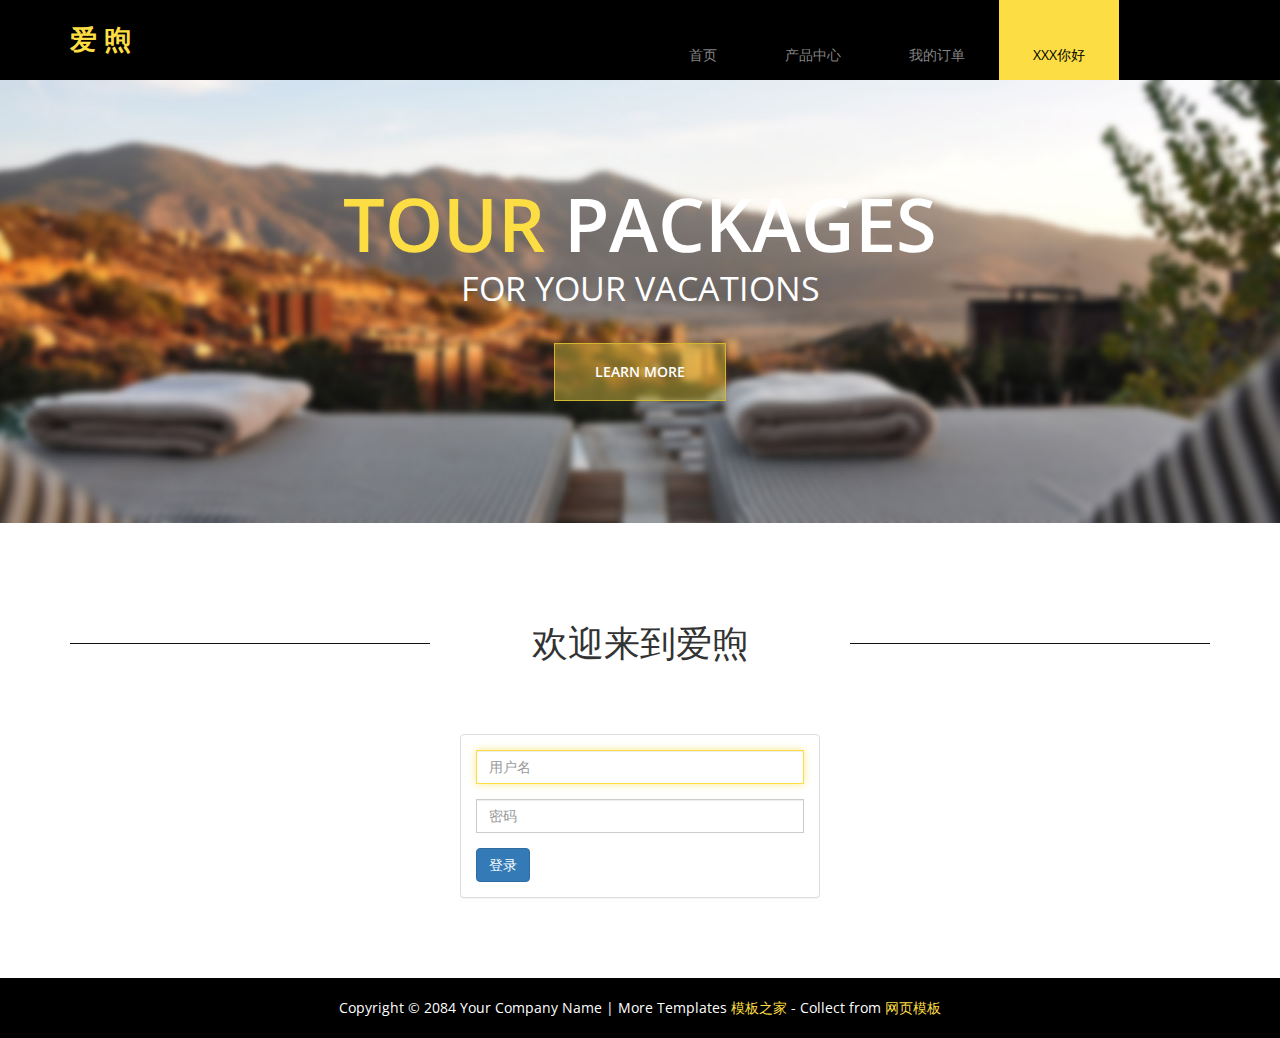
==== about.html @ 27cf856e "first blood" ====
<!DOCTYPE html>
<html lang="en">
<head>
  <meta charset="utf-8">
  <meta http-equiv="X-UA-Compatible" content="IE=edge">
  <meta name="viewport" content="width=device-width, initial-scale=1">
  <title>爱 煦 - 我的</title>
<!--
Holiday Template
http://www.templatemo.com/tm-475-holiday
-->
  <link href='http://fonts.useso.com/css?family=Open+Sans:400,300,400italic,600,700' rel='stylesheet' type='text/css'>
  <link href="css/font-awesome.min.css" rel="stylesheet">
  <link href="css/bootstrap.min.css" rel="stylesheet">
  <link href="css/bootstrap-datetimepicker.min.css" rel="stylesheet">  
  <link href="css/flexslider.css" rel="stylesheet">
  <link href="css/templatemo-style.css" rel="stylesheet">

  <!-- HTML5 shim and Respond.js for IE8 support of HTML5 elements and media queries -->
  <!-- WARNING: Respond.js doesn't work if you view the page via file:// -->
    <!--[if lt IE 9]>
    <script src="https://oss.maxcdn.com/html5shiv/3.7.2/html5shiv.min.js"></script>
    <script src="https://oss.maxcdn.com/respond/1.4.2/respond.min.js"></script>
    <![endif]-->

  </head>
  <body class="tm-gray-bg">
  	<!-- Header -->
  	<div class="tm-header">
  		<div class="container">
  			<div class="row">
  				<div class="col-lg-6 col-md-4 col-sm-3 tm-site-name-container">
  					<a href="#" class="tm-site-name">爱 煦</a>	
  				</div>
	  			<div class="col-lg-6 col-md-8 col-sm-9">
	  				<div class="mobile-menu-icon">
		              <i class="fa fa-bars"></i>
		            </div>
	  				<nav class="tm-nav">
						<ul>
							<li><a href="index.html">首页</a></li>
							<li><a href="tours.html">产品中心</a></li>
							<li><a href="contact.html">我的订单</a></li>
							<li><a href="about.html" class="active">XXX你好</a></li>
						</ul>
					</nav>		
	  			</div>				
  			</div>
  		</div>	  	
  	</div>
	
	<!-- Banner -->
	<section class="tm-banner">
		<!-- Flexslider -->
		<div class="flexslider flexslider-banner">
		  <ul class="slides">
		    <li>
			    <div class="tm-banner-inner">
					<h1 class="tm-banner-title"><span class="tm-yellow-text">Tour</span> Packages</h1>
					<p class="tm-banner-subtitle">For Your Vacations</p>
					<a href="#more" class="tm-banner-link">Learn More</a>	
				</div>
		      <img src="img/banner-3.jpg" />
		    </li>
		    <li>
			    <div class="tm-banner-inner">
					<h1 class="tm-banner-title">Lorem <span class="tm-yellow-text">Ipsum</span> Dolor</h1>
					<p class="tm-banner-subtitle">Wonderful Destinations</p>
					<a href="#more" class="tm-banner-link">Learn More</a>	
				</div>
		      <img src="img/banner-2.jpg" />
		    </li>
		    <li>
			    <div class="tm-banner-inner">
					<h1 class="tm-banner-title">Proin <span class="tm-yellow-text">Gravida</span> Nibhvell</h1>
					<p class="tm-banner-subtitle">Velit Auctor</p>
					<a href="#more" class="tm-banner-link">Learn More</a>	
				</div>
		      <img src="img/banner-1.jpg" />
		    </li>
		  </ul>
		</div>		
	</section>
	
	<!-- white bg -->
	<section class="tm-white-bg section-padding-bottom" id="more">
		<div class="container">
			<div class="row">
				<div class="tm-section-header section-margin-top">
					<div class="col-lg-4 col-md-3 col-sm-3"><hr></div>
					<div class="col-lg-4 col-md-6 col-sm-6"><h2 class="tm-section-title">欢迎来到爱煦</h2></div>
					<div class="col-lg-4 col-md-3 col-sm-3"><hr></div>	
				</div>				
			</div>
			
			<div class="row">
			<div class="col-xs-10 col-xs-offset-1 col-sm-8 col-sm-offset-2 col-md-4 col-md-offset-4">
				<div class="login-panel panel panel-default">
					<div class="panel-body">
						<fieldset>
							<div class="form-group">
								<input class="form-control" placeholder="用户名" id="username" type="username" autofocus="">
								<span style="color: red;" id="usernameMsg"></span>
							</div>
							<div class="form-group">
								<input class="form-control" placeholder="密码" id="password" type="password" value="">
								<span style="color: red;" id="passwordMsg"></span>
							</div>
							<button class="btn btn-primary" id="login">登录</button>
						</fieldset>
					</div>
				</div>
			</div>
			<!-- /.col-->
		</div>		
		</div>
	</section>
	<footer class="tm-black-bg">
		<div class="container">
			<div class="row">
				<p class="tm-copyright-text">Copyright &copy; 2084 Your Company Name 
                
                | More Templates <a href="http://www.cssmoban.com/" target="_blank" title="模板之家">模板之家</a> - Collect from <a href="http://www.cssmoban.com/" title="网页模板" target="_blank">网页模板</a></p>
			</div>
		</div>		
	</footer>
	<script type="text/javascript" src="js/jquery-1.11.2.min.js"></script>      		<!-- jQuery -->
  	<script type="text/javascript" src="js/bootstrap.min.js"></script>					<!-- bootstrap js -->
  	<script type="text/javascript" src="js/jquery.flexslider-min.js"></script>			<!-- flexslider js -->
  	<script type="text/javascript" src="js/templatemo-script.js"></script>      		<!-- Templatemo Script -->
	<script>
		$(function() {

			// https://css-tricks.com/snippets/jquery/smooth-scrolling/
		  	$('a[href*=#]:not([href=#])').click(function() {
			    if (location.pathname.replace(/^\//,'') == this.pathname.replace(/^\//,'') && location.hostname == this.hostname) {
			      var target = $(this.hash);
			      target = target.length ? target : $('[name=' + this.hash.slice(1) +']');
			      if (target.length) {
			        $('html,body').animate({
			          scrollTop: target.offset().top
			        }, 1000);
			        return false;
			      }
			    }
		  	});		  	
		});
		$(window).load(function(){
			// Flexsliders
		  	$('.flexslider.flexslider-banner').flexslider({
			    controlNav: false
		    });
		  	$('.flexslider').flexslider({
		    	animation: "slide",
		    	directionNav: false,
		    	slideshow: false
		  	});
		});

		var storage = window.localStorage;
			var token = storage.token;
			if(token != undefined && token != "null") {
				location.href = "index.html";
			}

			
			$("#login").click(function() {
				var username = $("#username").val();
				if(username.length == 0) {
					$("#usernameMsg").html("用户名不能为空");
					return;
				}
				$("#usernameMsg").html("");
				var pwd = $("#password").val();
				if(pwd.length == 0) {
					$("#passwordMsg").html("密码不能为空");
					return;
				}
				$("#passwordMsg").html("");

				$.ajax({
					type: "post",
					url: "http://localhost:8080/manager/common/login",
					async: false,
					contentType: "application/json",
					data: JSON.stringify({
						'name': username,
						'password': pwd
					}),
					success: function(data) {
						if(data.code == 200 && data.data.token != null) {
							storage.token = data.data.token;
							storage.name = data.data.loginName;
							location.href = "index.html";
						} else {
							alert("用户名或者密码不正确");
						}
					},
					error: function(data) {
						if(data.status == 401) {
							//重新登录
							location.href = "login.html";
						} else {}
					}
				});
			})
	</script>
 </body>
 </html>
---- css/templatemo-style.css ----
/* CSS Resets */ 
ul,p {
	margin: 0; 
	padding: 0;
}
h1,h2,h3 {
	margin: 0;
	padding: 0;
}
h1,h2,h3,a,p { font-family: 'Open Sans', sans-serif; }
a:hover,
a:focus {
	text-decoration: none;
}

/* Header & Nav */
body { overflow-x: hidden; }
.tm-header {
	background: #000000;
	height: 80px;
	position: relative;
	z-index: 100;
}
.tm-site-name-container { padding-top: 20px; }
.tm-site-name {
	color: #FCDD44;
	font-size: 27px;
	font-weight: 600;
	text-transform: uppercase;
}
.tm-site-name:hover,
.tm-site-name:focus {
	color: #FF720B;
}
.mobile-menu-icon { display: none; }
.tm-nav {
	display: block;
	overflow: hidden;
}
.tm-nav li {
	list-style: none;
	float: left;
}
.tm-nav li a {
	color: #838383;
	display: block;
	padding: 45px 34px 15px 34px;
	text-transform: uppercase;
	transition: all 0.3s ease;
}
.tm-nav li a.active,
.tm-nav li a:focus,
.tm-nav li a:hover {
	background: #FCDD44;
	color: #000;
}

/* Banner */
.tm-banner-inner {
    height: auto;
    margin: auto;
    position: absolute;
    top: -20px;
    left: 0px;
    bottom: 0px;
    right: 0px;
    display: -webkit-flex;
    display: -ms-flexbox;
    display: flex;
    -webkit-flex-direction: column;
        -ms-flex-direction: column;
            flex-direction: column;
    -webkit-align-items: center;
        -ms-flex-align: center;
            align-items: center;
    -webkit-justify-content: center;
        -ms-flex-pack: center;
            justify-content: center;
}
.tm-banner-title,
.tm-banner-subtitle,
.tm-banner-link {
	text-transform: uppercase;
}
.tm-banner-title,
.tm-banner-subtitle {
	color: white;
}
.tm-banner-title {	
	font-size: 74px;
	font-weight: 600;
}
.tm-banner-subtitle { font-size: 34px; }
.tm-yellow-text { color: #FCDD44; }
.tm-banner-link {
	background: rgba(252, 221, 68, 0.39) none repeat scroll 0% 0%;
	border: 1px solid #D2B731;
	color: #FFF;
	font-weight: 600;
	display: inline-block;
	padding: 18px 40px;
	margin-top: 30px;
	transition: all 0.3s ease;
}
.tm-banner-link:hover,
.tm-banner-link:focus {
	background: rgba(252, 221, 68, 1);
	color: #000;
}
.flexslider.flexslider-banner {
	max-width: 100%;
	height: 100%;
	z-index: 0;
}
.flexslider.flexslider-banner .slides > li {
	text-align: center;
}
.flexslider.flexslider-banner .flex-direction-nav a:before {
	color: #FCDD44;
}
.flex-direction-nav a {
	height: 50px;
}


.copyrights{
	text-indent:-9999px;
	height:0;
	line-height:0;
	font-size:0;
	overflow:hidden;
}

/* Section 1, index.html */
.tm-gray-bg { background-color: #E5E5E5; }
.tm-home-section-1 {
	position: relative;
	top: -50px;
}
.form-control {	border-radius: 0; }
.form-control:focus {
	border-color: #FCDD44;
	box-shadow: 0px 1px 1px rgba(0, 0, 0, 0.075) inset, 0px 0px 8px rgba(252, 221, 68, 0.6);
}
.tm-yellow-gradient-bg {
	/* Permalink - use to edit and share this gradient: http://colorzilla.com/gradient-editor/#f5d11d+0,f3d10e+1,efcf1c+2,fccd0d+4,f7ca0d+5,f9cb1e+6,f7cb10+7,f8cc14+8,f0c40c+54,edc50c+55,e9c108+71,ecc008+78,e6be06+91,e9bd06+93,e8bc06+100 */
	background: #f5d11d; /* Old browsers */ /* FF3.6+ */ /* Chrome,Safari4+ */ /* Chrome10+,Safari5.1+ */ /* Opera 11.10+ */ /* IE10+ */
	background: linear-gradient(to bottom,  #f5d11d 0%,#f3d10e 1%,#efcf1c 2%,#fccd0d 4%,#f7ca0d 5%,#f9cb1e 6%,#f7cb10 7%,#f8cc14 8%,#f0c40c 54%,#edc50c 55%,#e9c108 71%,#ecc008 78%,#e6be06 91%,#e9bd06 93%,#e8bc06 100%); /* W3C */
	filter: progid:DXImageTransform.Microsoft.gradient( startColorstr='#f5d11d', endColorstr='#e8bc06',GradientType=0 ); /* IE6-9 */
}
.tm-green-gradient-bg {
	/* Permalink - use to edit and share this gradient: http://colorzilla.com/gradient-editor/#2ec66b+0,2dc970+1,2ac96c+2,2bc76e+4,2bc869+5,2ac871+6,29c86c+7,28c76b+15,2bc76c+16,21bb61+73,1eb860+100 */
	background: #2ec66b; /* Old browsers */ /* FF3.6+ */ /* Chrome,Safari4+ */ /* Chrome10+,Safari5.1+ */ /* Opera 11.10+ */ /* IE10+ */
	background: linear-gradient(to bottom,  #2ec66b 0%,#2dc970 1%,#2ac96c 2%,#2bc76e 4%,#2bc869 5%,#2ac871 6%,#29c86c 7%,#28c76b 15%,#2bc76c 16%,#21bb61 73%,#1eb860 100%); /* W3C */
	filter: progid:DXImageTransform.Microsoft.gradient( startColorstr='#2ec66b', endColorstr='#1eb860',GradientType=0 ); /* IE6-9 */
}
.tm-red-gradient-bg {
	/* Permalink - use to edit and share this gradient: http://colorzilla.com/gradient-editor/#e97262+0,ef6865+1,ed6c5f+2,f07162+4,f17062+5,eb6f67+6,ec6c5f+7,ec6b5e+18,eb5d4f+56,e95242+100 */
	background: #e97262; /* Old browsers */ /* FF3.6+ */ /* Chrome,Safari4+ */ /* Chrome10+,Safari5.1+ */ /* Opera 11.10+ */ /* IE10+ */
	background: linear-gradient(to bottom,  #e97262 0%,#ef6865 1%,#ed6c5f 2%,#f07162 4%,#f17062 5%,#eb6f67 6%,#ec6c5f 7%,#ec6b5e 18%,#eb5d4f 56%,#e95242 100%); /* W3C */
	filter: progid:DXImageTransform.Microsoft.gradient( startColorstr='#e97262', endColorstr='#e95242',GradientType=0 ); /* IE6-9 */
}
.tm-yellow-gradient-bg,
.tm-green-gradient-bg,
.tm-red-gradient-bg {
	display: -webkit-flex;
	display: -ms-flexbox;
	display: flex;
	-webkit-align-items: center;
	    -ms-flex-align: center;
	        align-items: center;
	height: 88px;
}
.tm-city-price-container {
	padding: 30px 0;
	font-size: 16px;
	color: white;
	text-transform: uppercase;
	-webkit-justify-content: space-around;
	    -ms-flex-pack: distribute;
	        justify-content: space-around;
}
.tm-city-price-container:hover { font-weight: 600; }
.tm-yellow-btn {
	width: 130px;
	height: 40px;
	background-color: #F5D338;
	border: medium none;
	color: #5C4905;
	font-size: 12px;
	margin: 24px auto;
	text-transform: uppercase;
	box-shadow: 0px 0px 1px 0px rgba(0, 0, 0, 0.3);
}
.tm-yellow-btn:hover,
.tm-yellow-btn:focus {
	background-color: #F9E58B;
}
.tm-yellow-table-btn {
	width: 70px;
	height: 40px;
	background-color: #F5D338;
	border: medium none;
	color: #5C4905;
	font-size: 12px;
	margin: 24px auto;
	text-transform: uppercase;
	box-shadow: 0px 0px 1px 0px rgba(0, 0, 0, 0.3);
}
.tm-yellow-table-btn:hover,
.tm-yellow-table-btn:focus {
	background-color: #F9E58B;
}
.tm-form-inner { padding: 35px 30px 5px; }

/*http://cssdeck.com/labs/different-css3-box-shadows-effects*/
/*==================================================
 * Effect 2
 * ===============================================*/
.effect2
{
  position: relative;
}
.effect2:before, .effect2:after
{
  z-index: -1;
  position: absolute;
  content: "";
  bottom: 15px;
  left: 10px;
  width: 50%;
  top: 80%;
  max-width:160px;
  background: #777;
  box-shadow: 0 15px 10px #777;
  -webkit-transform: rotate(-3deg);
  transform: rotate(-3deg);
}
.effect2:after
{
  -webkit-transform: rotate(3deg);
  transform: rotate(3deg);
  right: 10px;
  left: auto;
}
.tm-white-bg {
	background-color: #fff;
}
.tm-home-box-1 {
	width: 346px;
	height: 436px;
}
.tm-home-box-1-center {
	margin: 0 auto;
}
.tm-home-box-1-right,
.tm-home-box-2-right {
	margin-left: auto;
}
.input-group-addon { border-radius: 0; }
#hotelCarTabs {
	border-bottom: none;
	height: 52px;
}
#hotelCarTabs li {
	width: 50%;
	height: 100%;
}
#hotelCarTabs > li > a {
	margin-right: 0;
	padding-top: 15px;
	padding-bottom: 15px;
	text-align: center;
	text-transform: uppercase;
	background: transparent linear-gradient(to bottom, #F5D11D 0%, #F3D10E 1%, #EFCF1C 2%, #FCCD0D 4%, #F7CA0D 5%, #F9CB1E 6%, #F7CB10 7%, #F8CC14 8%, #F0C40C 54%, #EDC50C 55%, #E9C108 71%, #ECC008 78%, #E6BE06 91%, #E9BD06 93%, #E8BC06 100%) repeat scroll 0% 0%;
	border: none;
	border-radius: 0;
	color: #5C4905;
	font-weight: 600;
}
#hotelCarTabs > li > a:hover,
#hotelCarTabs > li > a:focus {
	border: none;
	background: #F9E58B;
}
#hotelCarTabs > li.active > a, 
#hotelCarTabs > li.active > a:focus, 
#hotelCarTabs > li.active > a:hover
{
	background: transparent;
	border: none;	
}
/* Footer */
.tm-black-bg { background-color: #000; }
.tm-copyright-text {
	color: white;
	text-align: center;
	padding-top: 20px;
	padding-bottom: 20px;
}
.tm-copyright-text a {
	color: #FCDD44;
}

.tm-copyright-text a:hover {
	color: white;
}

.hotel-search-form .form-group { margin-bottom: 30px; }

/*Section 2, index.html */
.section-margin-top { margin-top: 100px; }
hr { border-top: 1px solid #111010; }
.tm-section-header {
	margin-bottom: 70px;
	overflow: hidden;
}
.tm-section-title {
	text-align: center;
	text-transform: uppercase;
	font-size: 36px;
	font-weight: 300;
}
.tm-home-box-2 {
	background-color: white;
	max-width: 254px;
}
.tm-home-box-2 h3 {
	font-size: 14px;
	padding: 30px 25px;
	text-transform: uppercase;
}
.tm-date {
	color: #c3c3c3;
	padding: 10px 25px;
	text-transform: uppercase;
}
.tm-home-box-2-container {
	border-top: 1px solid #DDD;
	overflow: hidden;
}
.tm-home-box-2-link {
	display: inline-block;
	height: 100%;
	color: black;	
	transition: all 0.3s ease;
	text-align: center;
}
.tm-home-box-2-link:hover,
.tm-home-box-2-link:focus {
	color: #FCDD44;
}
.border-left { border-left: 1px solid #DDD; }
.border-right {	border-right: 1px solid #DDD; }
.tm-home-box-2-icon {
	padding: 20px;
	width: 60px;
	height: 60px;
	font-size: 1.4em;
}
.tm-home-box-2-description {
	display: inline-block;
	text-align: center;
	text-transform: uppercase;
	width: 125px;
	padding-bottom: 18px;
}
.tm-home-box-2-description.box-3 { width: 175px; }
.home-description {
	margin: 50px auto;
	padding: 0 30px;
	text-align: center;
}

.tm-home-box-3 {
	margin-bottom: 50px;
	max-width: 555px;
	overflow: hidden;
}
.tm-home-box-3-img-container { float: left; }
.tm-home-box-3-info {
    height: 225px;
    max-width: 305px;
    float: right;
    border: 1px solid #CCC;
	border-left: none;
}
.tm-home-box-3-description { padding: 40px 30px 44px; }
.section-padding-bottom { padding-bottom: 60px; }

/* Tours */
.tm-tours-box-1 {
	width: 100%;
	max-width: 532px;
	margin-bottom: 50px;
}
.tm-tours-box-1-info {
	background: white;
	padding: 40px;
	overflow: hidden;
}
.tm-tours-box-1-info-left,
.tm-tours-box-1-info-right {
	float: left;
	width: 50%;
}
.tm-tours-box-1-info-left {
	border-right: 1px solid #B1B1B1;
	padding-right: 30px;
}
.tm-tours-box-1-info-right { padding-left: 30px; }
.margin-bottom-20 { margin-bottom: 20px; }
.margin-bottom-30 { margin-bottom: 30px; }
.gray-text { color: #B1B1B1; }
.tours-1-description { line-height: 1.8; }
.tm-tours-box-1-link { overflow: hidden }
.tm-tours-box-1-link-left { 
	background-color: #1CA7C8;
	padding: 20px 30px;
	float: left;
	width: 75%;
	text-transform: uppercase;
}
.tm-tours-box-1-link-right {
	float: left;
	background-color: #1687A6;
	font-weight: 600;
	font-size: 18px;
	display: block;
	padding: 17px 30px;
	width: 25%;
	transition: all 0.3s;
	text-align: center;
}
.tm-tours-box-1-link-right:hover,
.tm-tours-box-1-link-right:focus {
	color: white;
	background-color: #1D98B9;
}
.tm-tours-box-1-link-left,
.tm-tours-box-1-link-right {
	color: white;
	height: 60px;
}
.tm-tours-box-2 {
	max-width: 254px;
	width: 100%;
}
.tm-tours-box-2-info h3 {
	font-size: 14px;
	text-transform: uppercase;
	padding-bottom: 20px;
	border-bottom: 1px solid #b1b1b1;
}
.tm-tours-box-2-info {
    padding: 20px;
    border-left: 1px solid #E4E4E4;
    border-right: 1px solid #E4E4E4;
}
.tm-tours-box-2-link {
	display: block;
	padding-top: 20px;
	padding-bottom: 20px;
	text-align: center;
	background-color: #8C8C8C;
	color: white;
	text-transform: uppercase;
	transition: all 0.3s ease;
}
.tm-tours-box-2-link:hover,
.tm-tours-box-2-link:focus {
	color: white;
	background-color: #E8BA0F;
}

.margin-bottom-15 { margin-bottom: 15px; }
.margin-bottom-5 { margin-bottom: 5px; }

/* About */
.about-section { margin-top: 150px; }
.tm-about-box-1 {
	background-color: white;
	width: 255px;
	height: 380px;
	padding: 30px;
	text-align: center;
}
.tm-about-box-1-img {
	display: block;
	margin: 0 auto 30px;
	border-radius: 50%;
	border: 5px solid #d4d4d4;
	transition: all 0.3s ease;
}
.tm-about-box-1-img:hover,
.tm-about-box-1-img:focus {
	border: 5px solid #E8BA0F;	
}
.tm-about-box-1-title {
	font-size: 17px;
	font-style: italic;
	text-transform: uppercase;
	margin-bottom: 15px;
}
.tm-about-box-1-title span {
	font-size: 14px;
	font-style: normal;
	text-transform: none;
}
.tm-social-icon {
	color: #B1B1B1;
	font-size: 18px;
	padding: 0 10px;
}
.tm-social-icon:hover {	color: #E8BA0F; }
.tm-testimonials-box {
	width: 272px;
	height: 530px;
	background-color: #E8BA0F;
	float: left;
}
.tm-testimonials-title {
	background-color: rgb(96, 104, 116);
	color: white;
	padding: 20px;
	text-align: center;
	text-transform: uppercase;
	font-weight: 300;
}
.tm-testimonials-content {
	padding: 30px;
	text-align: center;
	font-style: italic;
}
.tm-testimonial {
	padding-top: 20px;
	padding-bottom: 15px;
}
.tm-what-we-do-right {
	float: right;
	margin-left: 30px;
	max-width: 820px;
	width: 100%;
}
.tm-about-box-2 { overflow: hidden; }
.tm-about-box-2-img,
.tm-about-box-2-text {
	float: left;
}
.tm-about-box-2-text {
	margin-left: 40px;
	max-width: 440px;
	width: 100%;
}
.tm-about-box-2-title {
	text-transform: uppercase;
	text-align: left;
	margin-bottom: 30px;
}
.tm-about-box-2-description {
	text-align: left;
	margin-bottom: 20px;
}
.tm-about-box-2-footer {
	border-top: 1px solid #ddd;
	border-bottom: 1px solid #ddd;
	text-align: right;
	text-transform: uppercase;
	padding-top: 10px;
	padding-bottom: 10px;
}

/* Flexslider */
.flex-caption,
.flexslider.flexslider .slides img {
	float: left;
}
.flex-caption {
  width: 572px;
  padding: 40px;
  left: 0;
  bottom: 0;
  font-size: 14px;
  line-height: 18px;
}
.flexslider.flexslider-banner .slides img { 
	display: block;
	width: 100%; 
}
.flexslider {
	border: none;
	border-radius: 0;
	margin: 0 auto;	
	width: 100%;
}
.flexslider.flexslider-about {
	max-width: 1100px;
}
.flexslider.flexslider-about img {
	max-width: 528px;
}
.slider-title {
	font-style: italic;
	font-weight: 600;
	margin-bottom: 25px;
	text-transform: uppercase;
}
.slider-subtitle {
	font-size: 18px;
	margin-bottom: 30px;
	text-align: left;
}
.slider-description {
	color: #B1B1B1;
	line-height: 1.6;
	margin-bottom: 40px;
	text-align: justify;
}
.slider-social { text-align: right; }

/* Contact */
.tm-contact-box-1 {
	background-color: #F4F4F4;
	padding: 40px;
}
.contact-image { 
	float: left; 
	widthh: 100%;
	max-width: 494px;
}
.contact-text {
	float: left;
	margin-left: 40px;
	max-width: 550px;
	width: 100%;
}
.effect2-contact::before, 
.effect2-contact::after {
	max-width: 550px;
}
#google-map {
	height: 335px;
	width: 100%;
}
.tm-submit-btn {
	background: #f5d11d; /* Old browsers */ /* FF3.6+ */ /* Chrome,Safari4+ */ /* Chrome10+,Safari5.1+ */ /* Opera 11.10+ */ /* IE10+ */
	background: linear-gradient(to bottom,  #f5d11d 0%,#f3d10e 1%,#efcf1c 2%,#fccd0d 4%,#f7ca0d 5%,#f9cb1e 6%,#f7cb10 7%,#f8cc14 8%,#f0c40c 54%,#edc50c 55%,#e9c108 71%,#ecc008 78%,#e6be06 91%,#e9bd06 93%,#e8bc06 100%); /* W3C */
	filter: progid:DXImageTransform.Microsoft.gradient( startColorstr='#f5d11d', endColorstr='#e8bc06',GradientType=0 ); /* IE6-9 */
	width: 100%;
	border: none;
	height: 40px;
	text-transform: uppercase;
	font-style: italic;
	font-size: 12px;
	font-weight: 600;
}
.tm-submit-btn:hover { background: #f5d11d; }
.contact-social { margin-top: 20px; }
.contact-social .fa { color: white; }
.tm-social-facebook { background-color: #4A7DBB; }
.tm-social-dribbble { background-color: #E4588E; }
.tm-social-twitter { background-color: #77D1EE; }
.tm-social-instagram { background-color: #527AA1; }
.tm-social-google-plus { background-color: #CE5754; }
.contact-social .tm-social-icon {
    padding: 5px 0;
    width: 35px;
    height: 35px;
    display: inline-block;
    text-align: center;
    margin-right: 10px;
}
.contact-social .tm-social-icon:last-child { margin-right: 0; }

@media screen and (max-width: 1199px) {
	.tm-banner-title { font-size: 50px; }
	.tm-banner-subtitle { font-size: 30px; }
	.tm-home-section-1 { top: -20px; }
	.tm-home-box-1 {
		width: 300px;
		height: 388px;
	}
	.hotel-search-form .form-group { margin-bottom: 18px; }
	.tm-home-box-2-description { padding-bottom: 15px; }
	.tm-home-box-3 {
		margin-left: auto;
		margin-right: auto;
	}
	.tm-home-box-2-description.box-3 { width: 185px; }
	.tm-about-box-1 {
		width: 215px;
		padding: 24px 15px;
	}
	.tm-testimonials-box { width: 220px; }
	.tm-testimonials-content { padding: 20px; }
	.tm-what-we-do-right { max-width: 685px; }
	.tm-about-box-2-img {
		max-width: 280px;
		height: auto;
	}
	.tm-about-box-2-text { max-width: 360px; }
	.flex-caption {	
		padding: 25px; 
		max-width: 500px;
	}
	.flexslider.flexslider-about .slides img {
		max-width: 450px;
	}
	.slider-title {
		margin-bottom: 15px; 
	}
	.slider-subtitle { 
		margin-bottom: 20px;	
	}
	.slider-description {
		margin-bottom: 20px;
		line-height: 1.3;
	}
	.tm-contact-box-1 {	padding: 30px; }
	.contact-image { max-width: 450px; }
	.contact-text {	max-width: 400px; }
	.flexslider.flexslider-about .slides img { width: 450px;	}	
}

@media screen and (max-width: 1199px) and (min-width: 992px) {
	.tm-home-box-2-description { width: 94px; }
	.tm-home-box-2-icon {
		padding: 18px;
		width: 55px;
		height: 55px;
	}
	.tm-home-box-3-description { padding-bottom: 47px; }
}

@media screen and (max-width: 991px) {
	.tm-home-box-1 {
		margin-bottom: 50px;
		width: 346px;
		height: 436px;
	}
	.tm-home-box-2 { margin: 0 auto 30px; }
	.tm-home-box-2-description {
		width: 125px;
		vertical-align: top;
	}
	.tm-home-box-2-description.box-3 { width: 175px; }
	.hotel-search-form .form-group { margin-bottom: 30px; }
	.home-description {	margin: 40px auto 40px;	}
	.tm-tours-box-1-link-left {	width: 65%;	}
	.tm-tours-box-1-link-right { width: 35%; }
	.tm-tours-box-2 { margin: 0 auto 30px; }
	.tm-about-box-1 {
		margin: 0 auto 30px;
		width: 100%;
	}
	.tm-what-we-do-right {
		float: none;
		margin-left: 0;
		max-width: 100%;
	}
	.tm-about-box-2-img { max-width: 100%; }
	.tm-about-box-2-text { max-width: 340px; }
	.tm-testimonials-box {
	    max-width: 340px;
	    width: 100%;
	    margin: 30px auto 0;
	    float: none;
	    height: auto;
	}
	.flexslider.flexslider-about,
	.flexslider.flexslider-about .slides img, 
	.flex-caption {
		max-width: 528px;
		width: 100%;
	}
	.flexslider .slides img, 
	.flex-caption {
		width: 100%;
	}
	.contact-text {
		margin-left: 0;
		margin-top: 50px;
		max-width: 100%;
	}
	.tm-contact-form-input { margin-top: 50px; }
}

@media screen and (max-width: 767px) {
	
	/* http://www.impressivewebs.com/animate-display-block-none/
	 * Comment by Jon Christensen
	 */
	.tm-nav.show {
		opacity: 1;
		height: auto;
		transition: opacity 1s, height 0;
	}
	.tm-nav {
	    opacity: 0;
		transition: opacity 1s, height 0 1s;
		height: 0;
	    position: fixed;
	    z-index: 1000;
	    top: 69px;
	    right: 15px;
	    background: rgba(15,15,15,0.7);
	    transition: all 0.3s ease;
	}
	.tm-nav li { float: none; }
	.tm-nav li a {
		color: white;
	    display: block;
	    padding: 20px 30px 20px;
	}
	.mobile-menu-icon {
	    display: block;
	    cursor: pointer;
	    color: #FCDD44;
	    font-size: 30px;
	    position: fixed;
	    top: 15px;
	    right: 15px;
	    background-color: rgba(15, 15, 15, 0.7);
	    padding: 6px 15px;
	    z-index: 1000;
	}
	.- { height: 400px;	}
	.tm-banner-title { font-size: 40px;	}
	.tm-banner-subtitle { font-size: 24px; }
	.tm-banner-inner { top: 0; }
	.tm-banner-link {
		padding: 12px 30px;
		margin-top: 10px;
	}
/* 	.tm-banner, .flexslider.flexslider-banner .slides img { height: 500px; } */
	.tm-home-box-1 {
		margin-left: auto;
		margin-right: auto;
		max-width: 100%;
	}
	.tm-home-box-1-2 { height: auto; }
	.tm-tours-box-1 {
		margin-left: auto;
		margin-right: auto;
	}
	.tm-what-we-do-right { text-align: center; }
	.section-margin-top.about-section {	margin-top: 120px; }
	.tm-section-header { margin-bottom: 40px; }
	.tm-about-box-1 {
		width: 100%;
		max-width: 300px;
		padding: 30px;
	}
	.tm-about-box-2-img, 
	.tm-about-box-2-text {
		float: none;
	}
	.tm-about-box-2-text { margin: 30px auto; }
}

@media screen and (max-width: 600px) {
	.col-xxs-12 { width: 100%; }
	.section-margin-top { margin-top: 50px;	}
	.tm-banner-title {
    	font-size: 30px;
	}
	.tm-banner-subtitle { font-size: 16px; }
	.tm-banner-link { 
		padding: 10px 25px;
	}
	.tm-home-section-1 { top: 0; }
	.tm-home-box-3-img-container,
	.tm-home-box-3-info {
		float: none;
	}
	.tm-home-box-3-info {
		max-width: 250px;
		border: 1px solid #CCC;
		border-top: none;
	}
	.tm-home-box-3-description {
	    padding-top: 30px;
	    padding-bottom: 34px;
	}
	.tm-home-box-3 { max-width: 250px; }
	.tm-home-box-2-description.box-3 { width: 120px; }
}

@media screen and (max-width: 420px) {
	.tm-banner-title { font-size: 20px;	}
	.tm-banner-subtitle { font-size: 12px; }
	.tm-banner-link { padding: 5px 10px; }
	.tm-tours-box-1-info-left,
	.tm-tours-box-1-info-right {
		float: none;
		width: 100%;
	}
	.tm-tours-box-1-info-left {
		border-right: none;
		border-bottom: 1px solid #B1B1B1;
		padding-right: 0;
		padding-bottom: 30px;	
	}
	.tm-tours-box-1-info-right {
		padding-left: 0;
		padding-top: 30px;		
	}
	.tm-tours-box-1-link-left,
	.tm-tours-box-1-link-right {
		float: none;
		width: 100%;
		text-align: center;
	}
}

@media screen and (max-width: 400px) {
	.tm-section-title {	font-size: 28px; }
}
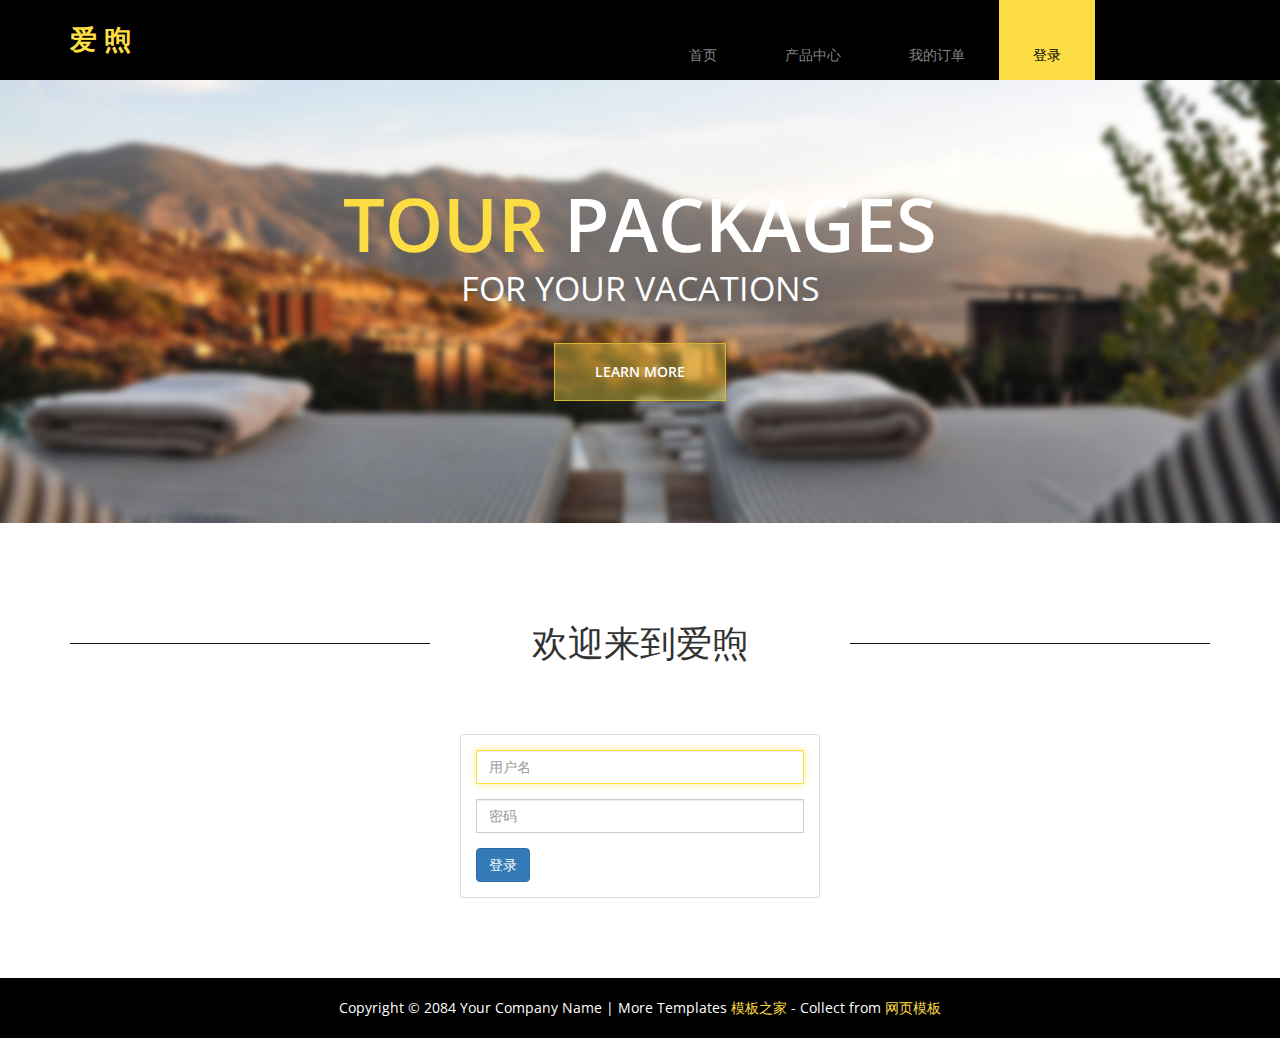
==== commit 30db75cf: "add so many thing" ====
--- a/about.html
+++ b/about.html
@@ -41,7 +41,7 @@
 							<li><a href="index.html">首页</a></li>
 							<li><a href="tours.html">产品中心</a></li>
 							<li><a href="contact.html">我的订单</a></li>
-							<li><a href="about.html" class="active">XXX你好</a></li>
+							<li><a href="about.html" class="active">登录</a></li>
 						</ul>
 					</nav>		
 	  			</div>				
@@ -129,6 +129,9 @@
   	<script type="text/javascript" src="js/jquery.flexslider-min.js"></script>			<!-- flexslider js -->
   	<script type="text/javascript" src="js/templatemo-script.js"></script>      		<!-- Templatemo Script -->
 	<script>
+	var baseUrl = "http://localhost:8080/";
+	// var baseUrl = "http://139.196.12.123:8080/";
+
 		$(function() {
 
 			// https://css-tricks.com/snippets/jquery/smooth-scrolling/
@@ -159,11 +162,10 @@
 
 		var storage = window.localStorage;
 			var token = storage.token;
-			if(token != undefined && token != "null") {
-				location.href = "index.html";
-			}
-
-			
+			// if(token != undefined && token != "null") {
+			// 	location.href = "about.html";
+			// }
+
 			$("#login").click(function() {
 				var username = $("#username").val();
 				if(username.length == 0) {
@@ -180,12 +182,12 @@
 
 				$.ajax({
 					type: "post",
-					url: "http://localhost:8080/manager/common/login",
+					url: baseUrl+ "shopper/common/login",
 					async: false,
 					contentType: "application/json",
 					data: JSON.stringify({
-						'name': username,
-						'password': pwd
+						'loginName': username,
+						'loginPassword': pwd
 					}),
 					success: function(data) {
 						if(data.code == 200 && data.data.token != null) {
@@ -199,7 +201,7 @@
 					error: function(data) {
 						if(data.status == 401) {
 							//重新登录
-							location.href = "login.html";
+							location.href = "about.html";
 						} else {}
 					}
 				});
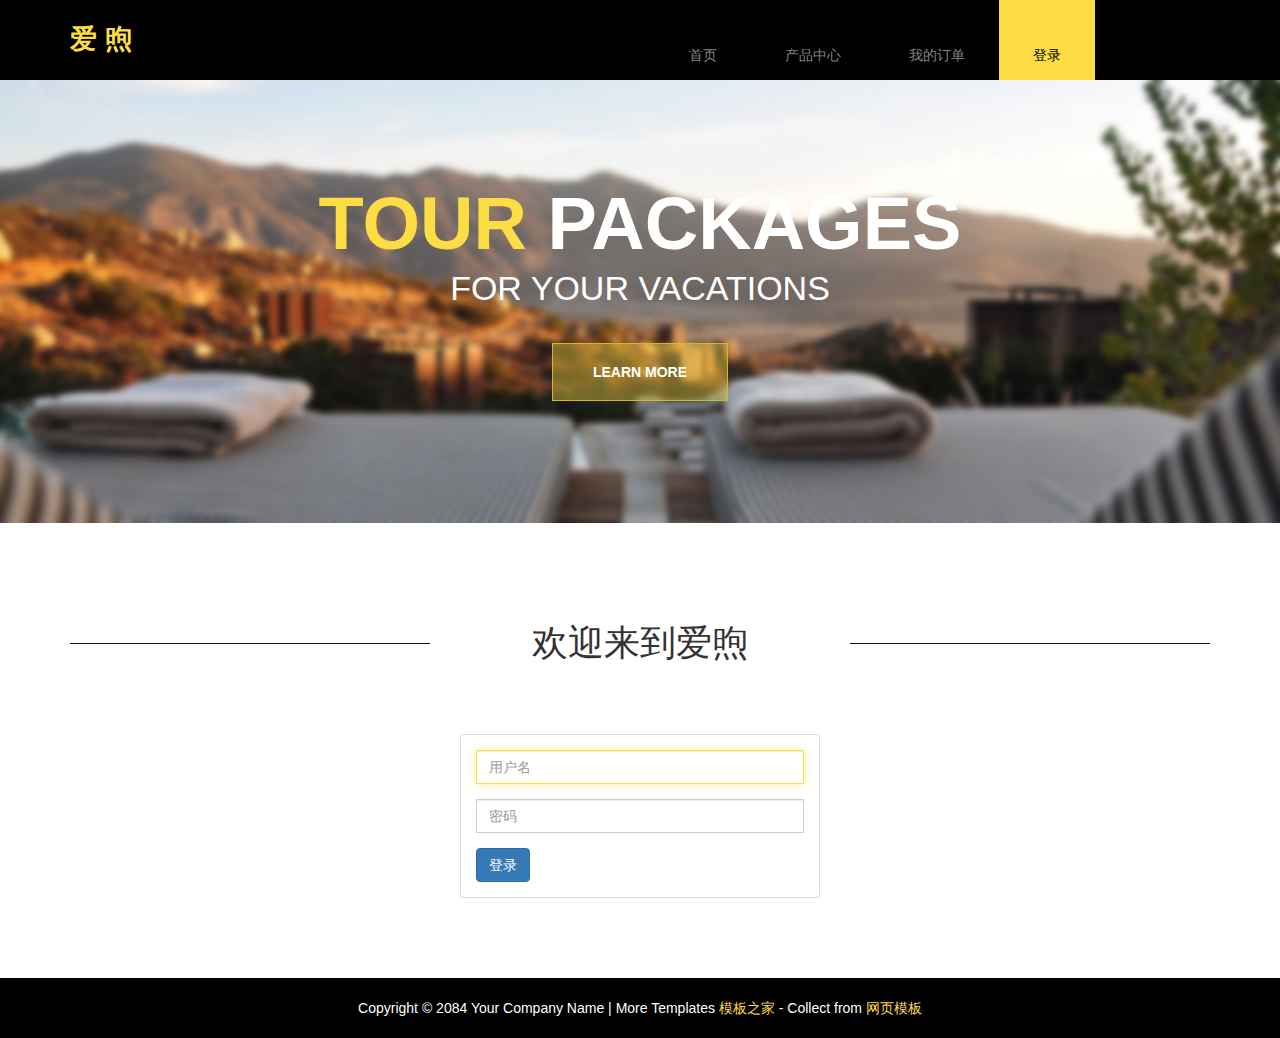
==== commit 50f0b85d: "update to shopperName and shopeprToken" ====
--- a/about.html
+++ b/about.html
@@ -9,7 +9,7 @@
 Holiday Template
 http://www.templatemo.com/tm-475-holiday
 -->
-  <link href='http://fonts.useso.com/css?family=Open+Sans:400,300,400italic,600,700' rel='stylesheet' type='text/css'>
+  <!-- <link href='http://fonts.useso.com/css?family=Open+Sans:400,300,400italic,600,700' rel='stylesheet' type='text/css'> -->
   <link href="css/font-awesome.min.css" rel="stylesheet">
   <link href="css/bootstrap.min.css" rel="stylesheet">
   <link href="css/bootstrap-datetimepicker.min.css" rel="stylesheet">  
@@ -161,7 +161,7 @@
 		});
 
 		var storage = window.localStorage;
-			var token = storage.token;
+			var token = storage.shopperToken;
 			// if(token != undefined && token != "null") {
 			// 	location.href = "about.html";
 			// }
@@ -191,8 +191,8 @@
 					}),
 					success: function(data) {
 						if(data.code == 200 && data.data.token != null) {
-							storage.token = data.data.token;
-							storage.name = data.data.loginName;
+							storage.shopperToken = data.data.token;
+							storage.shopperName = data.data.loginName;
 							location.href = "index.html";
 						} else {
 							alert("用户名或者密码不正确");
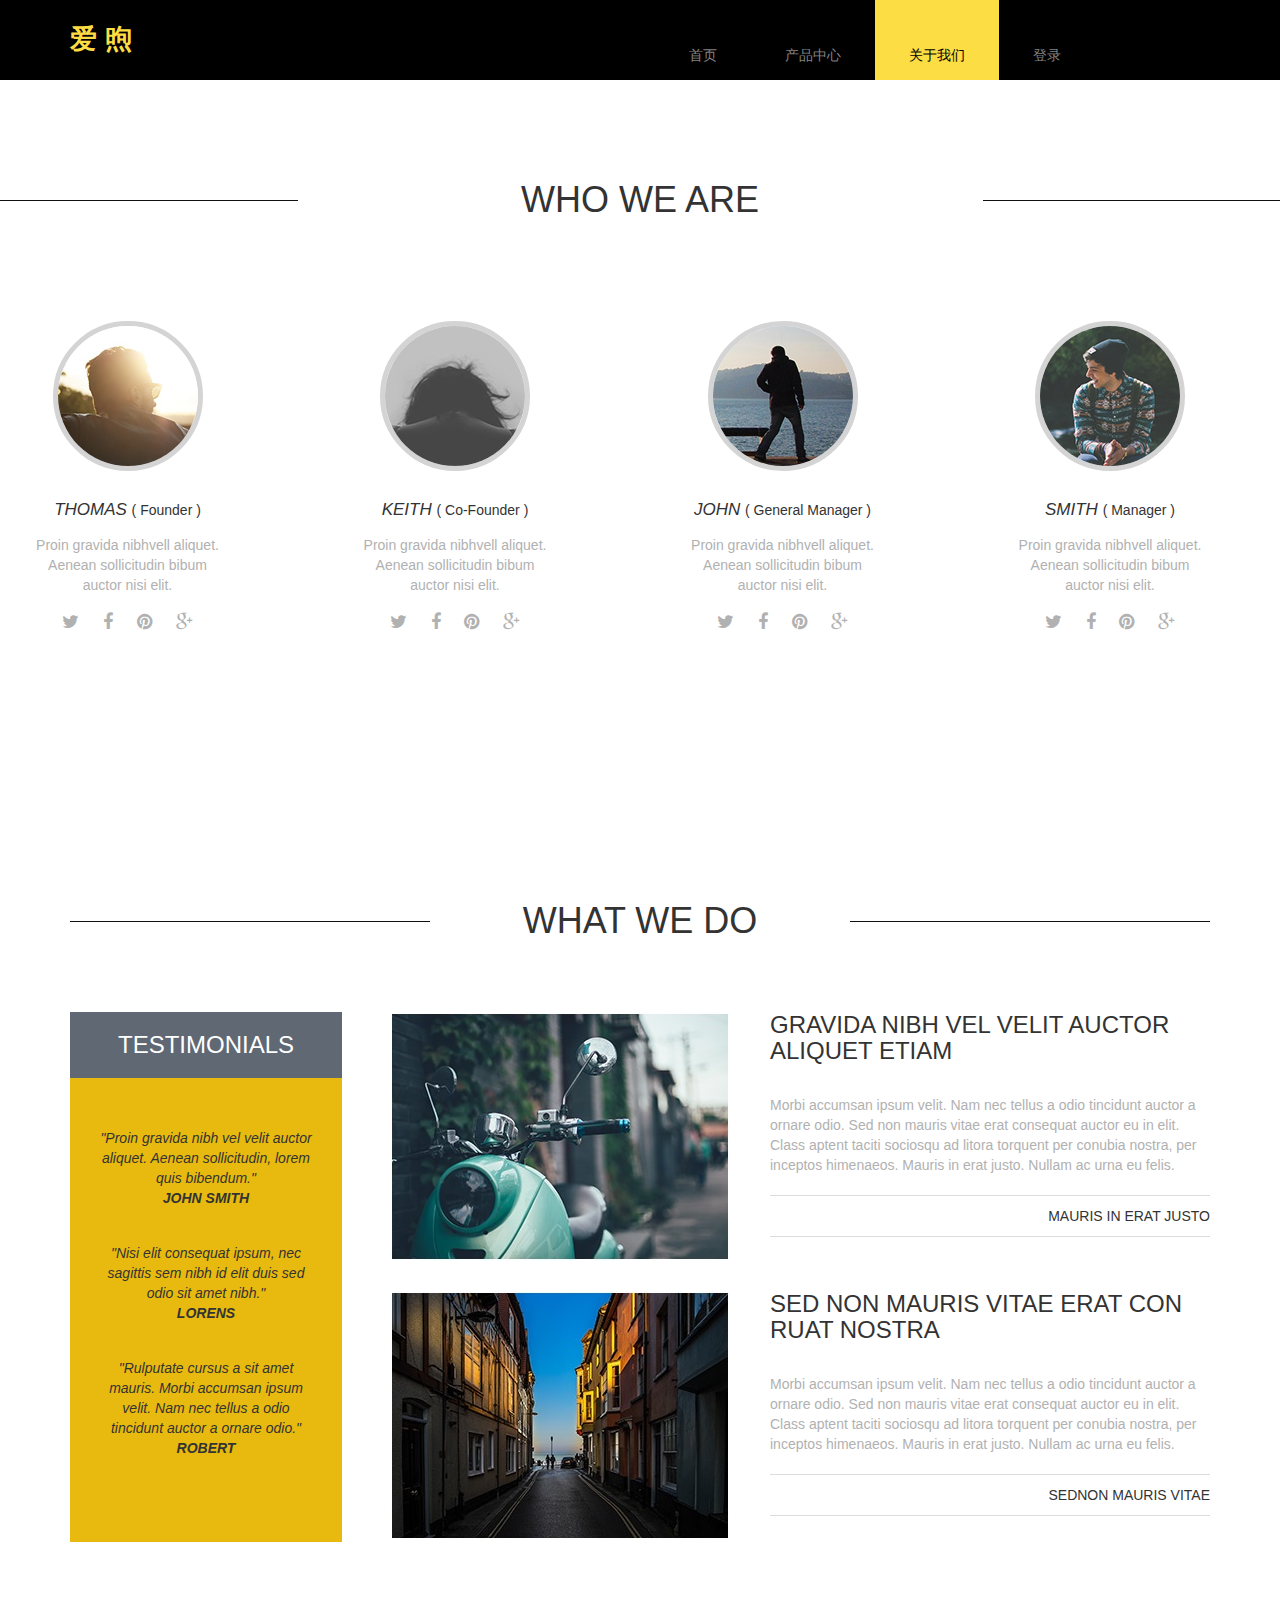
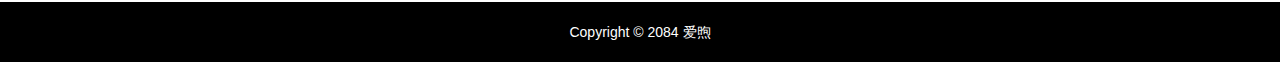
==== commit ddb81f72: "fix" ====
--- a/about.html
+++ b/about.html
@@ -1,211 +1,261 @@
-<!DOCTYPE html>
-<html lang="en">
-<head>
-  <meta charset="utf-8">
-  <meta http-equiv="X-UA-Compatible" content="IE=edge">
-  <meta name="viewport" content="width=device-width, initial-scale=1">
-  <title>爱 煦 - 我的</title>
-<!--
-Holiday Template
-http://www.templatemo.com/tm-475-holiday
--->
-  <!-- <link href='http://fonts.useso.com/css?family=Open+Sans:400,300,400italic,600,700' rel='stylesheet' type='text/css'> -->
-  <link href="css/font-awesome.min.css" rel="stylesheet">
-  <link href="css/bootstrap.min.css" rel="stylesheet">
-  <link href="css/bootstrap-datetimepicker.min.css" rel="stylesheet">  
-  <link href="css/flexslider.css" rel="stylesheet">
-  <link href="css/templatemo-style.css" rel="stylesheet">
-
-  <!-- HTML5 shim and Respond.js for IE8 support of HTML5 elements and media queries -->
-  <!-- WARNING: Respond.js doesn't work if you view the page via file:// -->
-    <!--[if lt IE 9]>
-    <script src="https://oss.maxcdn.com/html5shiv/3.7.2/html5shiv.min.js"></script>
-    <script src="https://oss.maxcdn.com/respond/1.4.2/respond.min.js"></script>
-    <![endif]-->
-
-  </head>
-  <body class="tm-gray-bg">
-  	<!-- Header -->
-  	<div class="tm-header">
-  		<div class="container">
-  			<div class="row">
-  				<div class="col-lg-6 col-md-4 col-sm-3 tm-site-name-container">
-  					<a href="#" class="tm-site-name">爱 煦</a>	
-  				</div>
-	  			<div class="col-lg-6 col-md-8 col-sm-9">
-	  				<div class="mobile-menu-icon">
-		              <i class="fa fa-bars"></i>
-		            </div>
-	  				<nav class="tm-nav">
-						<ul>
-							<li><a href="index.html">首页</a></li>
-							<li><a href="tours.html">产品中心</a></li>
-							<li><a href="contact.html">我的订单</a></li>
-							<li><a href="about.html" class="active">登录</a></li>
-						</ul>
-					</nav>		
-	  			</div>				
-  			</div>
-  		</div>	  	
-  	</div>
-	
-	<!-- Banner -->
-	<section class="tm-banner">
-		<!-- Flexslider -->
-		<div class="flexslider flexslider-banner">
-		  <ul class="slides">
-		    <li>
-			    <div class="tm-banner-inner">
-					<h1 class="tm-banner-title"><span class="tm-yellow-text">Tour</span> Packages</h1>
-					<p class="tm-banner-subtitle">For Your Vacations</p>
-					<a href="#more" class="tm-banner-link">Learn More</a>	
-				</div>
-		      <img src="img/banner-3.jpg" />
-		    </li>
-		    <li>
-			    <div class="tm-banner-inner">
-					<h1 class="tm-banner-title">Lorem <span class="tm-yellow-text">Ipsum</span> Dolor</h1>
-					<p class="tm-banner-subtitle">Wonderful Destinations</p>
-					<a href="#more" class="tm-banner-link">Learn More</a>	
-				</div>
-		      <img src="img/banner-2.jpg" />
-		    </li>
-		    <li>
-			    <div class="tm-banner-inner">
-					<h1 class="tm-banner-title">Proin <span class="tm-yellow-text">Gravida</span> Nibhvell</h1>
-					<p class="tm-banner-subtitle">Velit Auctor</p>
-					<a href="#more" class="tm-banner-link">Learn More</a>	
-				</div>
-		      <img src="img/banner-1.jpg" />
-		    </li>
-		  </ul>
-		</div>		
-	</section>
-	
-	<!-- white bg -->
-	<section class="tm-white-bg section-padding-bottom" id="more">
-		<div class="container">
-			<div class="row">
-				<div class="tm-section-header section-margin-top">
-					<div class="col-lg-4 col-md-3 col-sm-3"><hr></div>
-					<div class="col-lg-4 col-md-6 col-sm-6"><h2 class="tm-section-title">欢迎来到爱煦</h2></div>
-					<div class="col-lg-4 col-md-3 col-sm-3"><hr></div>	
-				</div>				
-			</div>
-			
-			<div class="row">
-			<div class="col-xs-10 col-xs-offset-1 col-sm-8 col-sm-offset-2 col-md-4 col-md-offset-4">
-				<div class="login-panel panel panel-default">
-					<div class="panel-body">
-						<fieldset>
-							<div class="form-group">
-								<input class="form-control" placeholder="用户名" id="username" type="username" autofocus="">
-								<span style="color: red;" id="usernameMsg"></span>
-							</div>
-							<div class="form-group">
-								<input class="form-control" placeholder="密码" id="password" type="password" value="">
-								<span style="color: red;" id="passwordMsg"></span>
-							</div>
-							<button class="btn btn-primary" id="login">登录</button>
-						</fieldset>
-					</div>
-				</div>
-			</div>
-			<!-- /.col-->
-		</div>		
-		</div>
-	</section>
-	<footer class="tm-black-bg">
-		<div class="container">
-			<div class="row">
-				<p class="tm-copyright-text">Copyright &copy; 2084 Your Company Name 
-                
-                | More Templates <a href="http://www.cssmoban.com/" target="_blank" title="模板之家">模板之家</a> - Collect from <a href="http://www.cssmoban.com/" title="网页模板" target="_blank">网页模板</a></p>
-			</div>
-		</div>		
-	</footer>
-	<script type="text/javascript" src="js/jquery-1.11.2.min.js"></script>      		<!-- jQuery -->
-  	<script type="text/javascript" src="js/bootstrap.min.js"></script>					<!-- bootstrap js -->
-  	<script type="text/javascript" src="js/jquery.flexslider-min.js"></script>			<!-- flexslider js -->
-  	<script type="text/javascript" src="js/templatemo-script.js"></script>      		<!-- Templatemo Script -->
-	<script>
-	var baseUrl = "http://localhost:8080/";
-	// var baseUrl = "http://139.196.12.123:8080/";
-
-		$(function() {
-
-			// https://css-tricks.com/snippets/jquery/smooth-scrolling/
-		  	$('a[href*=#]:not([href=#])').click(function() {
-			    if (location.pathname.replace(/^\//,'') == this.pathname.replace(/^\//,'') && location.hostname == this.hostname) {
-			      var target = $(this.hash);
-			      target = target.length ? target : $('[name=' + this.hash.slice(1) +']');
-			      if (target.length) {
-			        $('html,body').animate({
-			          scrollTop: target.offset().top
-			        }, 1000);
-			        return false;
-			      }
-			    }
-		  	});		  	
-		});
-		$(window).load(function(){
-			// Flexsliders
-		  	$('.flexslider.flexslider-banner').flexslider({
-			    controlNav: false
-		    });
-		  	$('.flexslider').flexslider({
-		    	animation: "slide",
-		    	directionNav: false,
-		    	slideshow: false
-		  	});
-		});
-
-		var storage = window.localStorage;
-			var token = storage.shopperToken;
-			// if(token != undefined && token != "null") {
-			// 	location.href = "about.html";
-			// }
-
-			$("#login").click(function() {
-				var username = $("#username").val();
-				if(username.length == 0) {
-					$("#usernameMsg").html("用户名不能为空");
-					return;
-				}
-				$("#usernameMsg").html("");
-				var pwd = $("#password").val();
-				if(pwd.length == 0) {
-					$("#passwordMsg").html("密码不能为空");
-					return;
-				}
-				$("#passwordMsg").html("");
-
-				$.ajax({
-					type: "post",
-					url: baseUrl+ "shopper/common/login",
-					async: false,
-					contentType: "application/json",
-					data: JSON.stringify({
-						'loginName': username,
-						'loginPassword': pwd
-					}),
-					success: function(data) {
-						if(data.code == 200 && data.data.token != null) {
-							storage.shopperToken = data.data.token;
-							storage.shopperName = data.data.loginName;
-							location.href = "index.html";
-						} else {
-							alert("用户名或者密码不正确");
-						}
-					},
-					error: function(data) {
-						if(data.status == 401) {
-							//重新登录
-							location.href = "about.html";
-						} else {}
-					}
-				});
-			})
-	</script>
- </body>
- </html>
+<!DOCTYPE html>
+<html lang="en">
+
+	<head>
+		<meta charset="utf-8">
+		<meta http-equiv="X-UA-Compatible" content="IE=edge">
+		<meta name="viewport" content="width=device-width, initial-scale=1">
+		<title>爱 煦 - 关于我们</title>
+		<!--
+Holiday Template
+http://www.templatemo.com/tm-475-holiday
+-->
+		<link href="css/font-awesome.min.css" rel="stylesheet">
+		<link href="css/bootstrap.min.css" rel="stylesheet">
+		<link href="css/bootstrap-datetimepicker.min.css" rel="stylesheet">
+		<link href="css/flexslider.css" rel="stylesheet">
+		<link href="css/templatemo-style.css" rel="stylesheet">
+
+		<!-- HTML5 shim and Respond.js for IE8 support of HTML5 elements and media queries -->
+		<!-- WARNING: Respond.js doesn't work if you view the page via file:// -->
+		<!--[if lt IE 9]>
+    <script src="https://oss.maxcdn.com/html5shiv/3.7.2/html5shiv.min.js"></script>
+    <script src="https://oss.maxcdn.com/respond/1.4.2/respond.min.js"></script>
+    <![endif]-->
+
+	</head>
+
+	<body>
+		<!-- Header -->
+		<div class="tm-header">
+			<div class="container">
+				<div class="row">
+					<div class="col-lg-6 col-md-4 col-sm-3 tm-site-name-container">
+						<a href="#" class="tm-site-name">爱 煦</a>
+					</div>
+					<div class="col-lg-6 col-md-8 col-sm-9">
+						<div class="mobile-menu-icon">
+							<i class="fa fa-bars"></i>
+						</div>
+						<nav class="tm-nav">
+							<ul>
+								<li>
+									<a href="index.html">首页</a>
+								</li>
+								<li>
+									<a href="product.html">产品中心</a>
+								</li>
+								<li>
+									<a href="about.html" class="active">关于我们</a>
+								</li>
+								<li>
+									<a href="#" id="loginhref"><span class="glyphicon glyphicon-user"></span> <span id="loginName"></span> <span class="caret"></span></a>
+									<ul class="dropdown-menu" id="loginlogout" style="left: auto;width: 102px;">
+										<li>
+											<a href="cart.html"><span class="glyphicon glyphicon-shopping-cart">我的购物车</span> </a>
+										</li>
+										<li>
+											<a href="order.html"><span class="glyphicon glyphicon-ok-circle"></span> 我的订单</a>
+										</li>
+										<li>
+											<a href="#" onclick="logout()"><span class="glyphicon glyphicon-log-out"></span> 登出</a>
+										</li>
+									</ul>
+								</li>
+							</ul>
+						</nav>
+					</div>
+				</div>
+			</div>
+		</div>
+
+		<section class="tm-white-bg section-padding-bottom">
+			<div class="tm-section-header section-margin-top">
+				<div class="row">
+					<div class="tm-section-header">
+						<div class="col-lg-3 col-md-3 col-sm-3">
+							<hr>
+						</div>
+						<div class="col-lg-6 col-md-6 col-sm-6">
+							<h2 class="tm-section-title">Who We Are</h2></div>
+						<div class="col-lg-3 col-md-3 col-sm-3">
+							<hr>
+						</div>
+					</div>
+				</div>
+				<div class="row">
+					<div class="col-lg-3 col-md-3 col-sm-6 col-xs-12">
+						<div class="tm-about-box-1">
+							<a href="#"><img src="img/about-4.jpg" alt="img" class="tm-about-box-1-img"></a>
+							<h3 class="tm-about-box-1-title">Thomas <span>( Founder )</span></h3>
+							<p class="margin-bottom-15 gray-text">Proin gravida nibhvell aliquet. Aenean sollicitudin bibum auctor nisi elit.</p>
+							<div class="gray-text">
+								<a href="#" class="tm-social-icon"><i class="fa fa-twitter"></i></a>
+								<a href="#" class="tm-social-icon"><i class="fa fa-facebook"></i></a>
+								<a href="#" class="tm-social-icon"><i class="fa fa-pinterest"></i></a>
+								<a href="#" class="tm-social-icon"><i class="fa fa-google-plus"></i></a>
+							</div>
+						</div>
+					</div>
+					<div class="col-lg-3 col-md-3 col-sm-6 col-xs-12">
+						<div class="tm-about-box-1">
+							<a href="#"><img src="img/about-5.jpg" alt="img" class="tm-about-box-1-img"></a>
+							<h3 class="tm-about-box-1-title">Keith <span>( Co-Founder )</span></h3>
+							<p class="margin-bottom-15 gray-text">Proin gravida nibhvell aliquet. Aenean sollicitudin bibum auctor nisi elit.</p>
+							<div class="gray-text">
+								<a href="#" class="tm-social-icon"><i class="fa fa-twitter"></i></a>
+								<a href="#" class="tm-social-icon"><i class="fa fa-facebook"></i></a>
+								<a href="#" class="tm-social-icon"><i class="fa fa-pinterest"></i></a>
+								<a href="#" class="tm-social-icon"><i class="fa fa-google-plus"></i></a>
+							</div>
+						</div>
+					</div>
+					<div class="col-lg-3 col-md-3 col-sm-6 col-xs-12">
+						<div class="tm-about-box-1">
+							<a href="#"><img src="img/about-6.jpg" alt="img" class="tm-about-box-1-img"></a>
+							<h3 class="tm-about-box-1-title">John <span>( General Manager )</span></h3>
+							<p class="margin-bottom-15 gray-text">Proin gravida nibhvell aliquet. Aenean sollicitudin bibum auctor nisi elit.</p>
+							<div class="gray-text">
+								<a href="#" class="tm-social-icon"><i class="fa fa-twitter"></i></a>
+								<a href="#" class="tm-social-icon"><i class="fa fa-facebook"></i></a>
+								<a href="#" class="tm-social-icon"><i class="fa fa-pinterest"></i></a>
+								<a href="#" class="tm-social-icon"><i class="fa fa-google-plus"></i></a>
+							</div>
+						</div>
+					</div>
+					<div class="col-lg-3 col-md-3 col-sm-6 col-xs-12">
+						<div class="tm-about-box-1">
+							<a href="#"><img src="img/about-7.jpg" alt="img" class="tm-about-box-1-img"></a>
+							<h3 class="tm-about-box-1-title">Smith <span>( Manager )</span></h3>
+							<p class="margin-bottom-15 gray-text">Proin gravida nibhvell aliquet. Aenean sollicitudin bibum auctor nisi elit.</p>
+							<div class="gray-text">
+								<a href="#" class="tm-social-icon"><i class="fa fa-twitter"></i></a>
+								<a href="#" class="tm-social-icon"><i class="fa fa-facebook"></i></a>
+								<a href="#" class="tm-social-icon"><i class="fa fa-pinterest"></i></a>
+								<a href="#" class="tm-social-icon"><i class="fa fa-google-plus"></i></a>
+							</div>
+						</div>
+					</div>
+				</div>
+			</div>
+		</section>
+
+		<!-- white bg -->
+		<section class="tm-white-bg section-padding-bottom">
+			<div class="container">
+				<div class="row">
+					<div class="tm-section-header section-margin-top">
+						<div class="col-lg-4 col-md-3 col-sm-3">
+							<hr>
+						</div>
+						<div class="col-lg-4 col-md-6 col-sm-6">
+							<h2 class="tm-section-title">What we do</h2></div>
+						<div class="col-lg-4 col-md-3 col-sm-3">
+							<hr>
+						</div>
+					</div>
+				</div>
+				<div class="row">
+					<!-- Testimonial -->
+					<div class="col-lg-12">
+						<div class="tm-what-we-do-right">
+							<div class="tm-about-box-2 margin-bottom-30">
+								<img src="img/about-2.jpg" alt="image" class="tm-about-box-2-img">
+								<div class="tm-about-box-2-text">
+									<h3 class="tm-about-box-2-title">Gravida Nibh Vel Velit Auctor Aliquet Etiam</h3>
+									<p class="tm-about-box-2-description gray-text">Morbi accumsan ipsum velit. Nam nec tellus a odio tincidunt auctor a ornare odio. Sed non mauris vitae erat consequat auctor eu in elit. Class aptent taciti sociosqu ad litora torquent per conubia nostra, per inceptos himenaeos. Mauris in erat justo. Nullam ac urna eu felis.</p>
+									<p class="tm-about-box-2-footer">Mauris In Erat Justo</p>
+								</div>
+							</div>
+							<div class="tm-about-box-2">
+								<img src="img/about-3.jpg" alt="image" class="tm-about-box-2-img">
+								<div class="tm-about-box-2-text">
+									<h3 class="tm-about-box-2-title">Sed Non Mauris Vitae Erat Con Ruat Nostra</h3>
+									<p class="tm-about-box-2-description gray-text">Morbi accumsan ipsum velit. Nam nec tellus a odio tincidunt auctor a ornare odio. Sed non mauris vitae erat consequat auctor eu in elit. Class aptent taciti sociosqu ad litora torquent per conubia nostra, per inceptos himenaeos. Mauris in erat justo. Nullam ac urna eu felis.</p>
+									<p class="tm-about-box-2-footer">Sednon Mauris Vitae</p>
+								</div>
+							</div>
+						</div>
+						<div class="tm-testimonials-box">
+							<h3 class="tm-testimonials-title">Testimonials</h3>
+							<div class="tm-testimonials-content">
+								<div class="tm-testimonial">
+									<p>"Proin gravida nibh vel velit auctor aliquet. Aenean sollicitudin, lorem quis bibendum."</p>
+									<strong class="text-uppercase">John Smith</strong>
+								</div>
+								<div class="tm-testimonial">
+									<p>"Nisi elit consequat ipsum, nec sagittis sem nibh id elit duis sed odio sit amet nibh."</p>
+									<strong class="text-uppercase">Lorens</strong>
+								</div>
+								<div class="tm-testimonial">
+									<p>"Rulputate cursus a sit amet mauris. Morbi accumsan ipsum velit. Nam nec tellus a odio tincidunt auctor a ornare odio."
+										<p>
+											<strong class="text-uppercase">Robert</strong>
+								</div>
+							</div>
+						</div>
+					</div>
+				</div>
+			</div>
+		</section>
+		<footer class="tm-black-bg">
+			<div class="container">
+				<div class="row">
+					<p class="tm-copyright-text">Copyright &copy; 2084 爱煦
+					</p>
+				</div>
+			</div>
+		</footer>
+		<script type="text/javascript" src="js/jquery-1.11.2.min.js"></script>
+		<!-- jQuery -->
+		<script type="text/javascript" src="js/bootstrap.min.js"></script>
+		<!-- bootstrap js -->
+		<script type="text/javascript" src="js/jquery.flexslider-min.js"></script>
+		<!-- flexslider js -->
+		<script type="text/javascript" src="js/templatemo-script.js"></script>
+		<!-- Templatemo Script -->
+		<script>
+			var storage = window.localStorage;
+			var token = storage.shopperToken;
+			var username = storage.shopperName;
+			if(token == undefined || token == "null") {
+				// location.href = "login.html";
+				$("#loginhref").attr("href", "login.html"); //这里设置链接地址
+				$("#loginhref").html("登录"); //这里设置显示的内容
+				$("#loginlogout").hide();
+			} else {
+				//class="dropdown-toggle" data-toggle="dropdown"
+				$("#loginhref").attr("class", "dropdown-toggle"); //这里设置链接
+				$("#loginhref").attr("data-toggle", "dropdown"); //这里设置链接
+				$("#loginName").html(storage.shopperName);
+			}
+			$(function() {
+				// https://css-tricks.com/snippets/jquery/smooth-scrolling/
+				$('a[href*=#]:not([href=#])').click(function() {
+					if(location.pathname.replace(/^\//, '') == this.pathname.replace(/^\//, '') && location.hostname == this.hostname) {
+						var target = $(this.hash);
+						target = target.length ? target : $('[name=' + this.hash.slice(1) + ']');
+						if(target.length) {
+							$('html,body').animate({
+								scrollTop: target.offset().top
+							}, 1000);
+							return false;
+						}
+					}
+				});
+			});
+			$(window).load(function() {
+				// Flexsliders
+				$('.flexslider.flexslider-banner').flexslider({
+					controlNav: false
+				});
+				$('.flexslider').flexslider({
+					animation: "slide",
+					directionNav: false,
+					slideshow: false
+				});
+			});
+		</script>
+	</body>
+
+</html>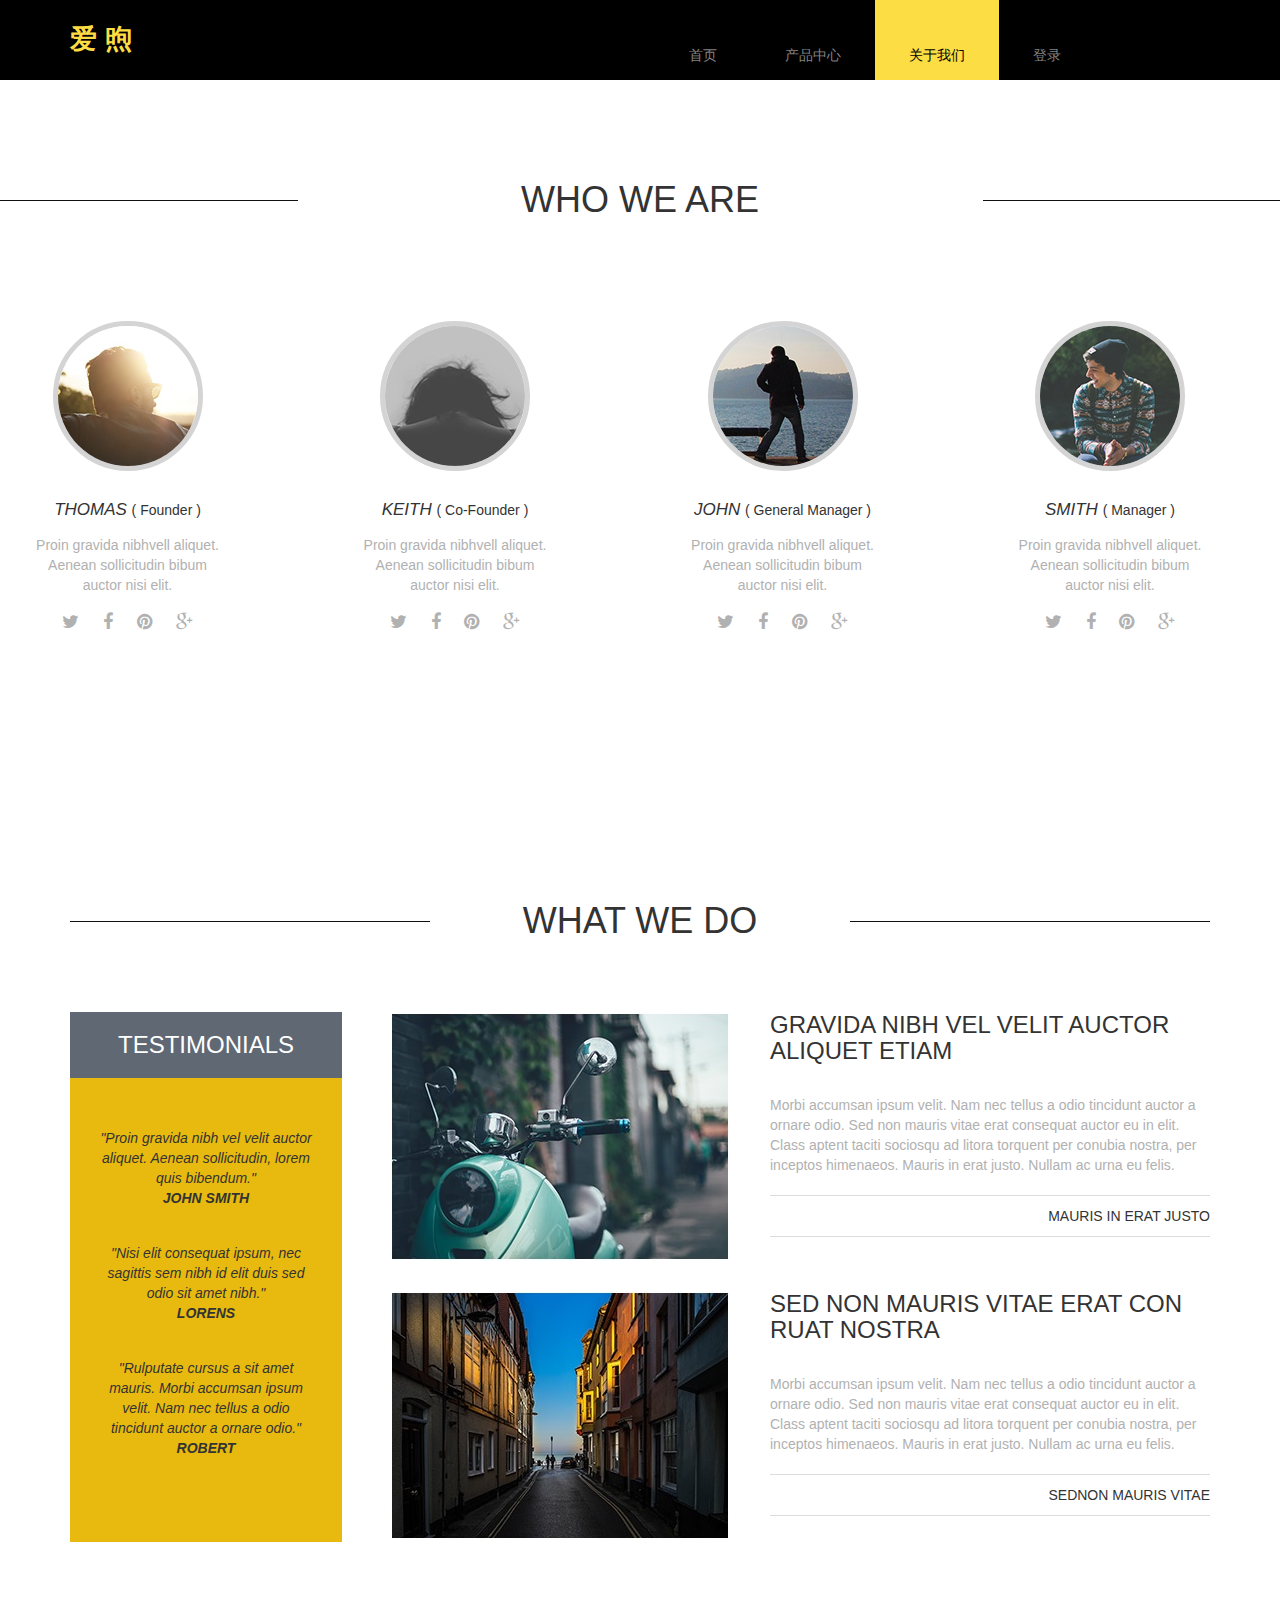
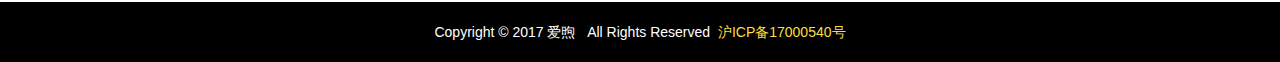
==== commit ca441be3: "add备案号" ====
--- a/about.html
+++ b/about.html
@@ -58,6 +58,9 @@
 											<a href="order.html"><span class="glyphicon glyphicon-ok-circle"></span> 我的订单</a>
 										</li>
 										<li>
+											<a href="uppasswd.html" ><span class="glyphicon glyphicon-edit"></span> 修改密码</a>
+										</li>
+										<li>
 											<a href="#" onclick="logout()"><span class="glyphicon glyphicon-log-out"></span> 登出</a>
 										</li>
 									</ul>
@@ -201,7 +204,7 @@
 		<footer class="tm-black-bg">
 			<div class="container">
 				<div class="row">
-					<p class="tm-copyright-text">Copyright &copy; 2084 爱煦
+				<p class="tm-copyright-text">Copyright &copy; 2017 爱煦 &nbsp; All Rights Reserved &nbsp;<a href="http://www.miitbeian.gov.cn/" target="_blank">沪ICP备17000540号</a>
 					</p>
 				</div>
 			</div>
